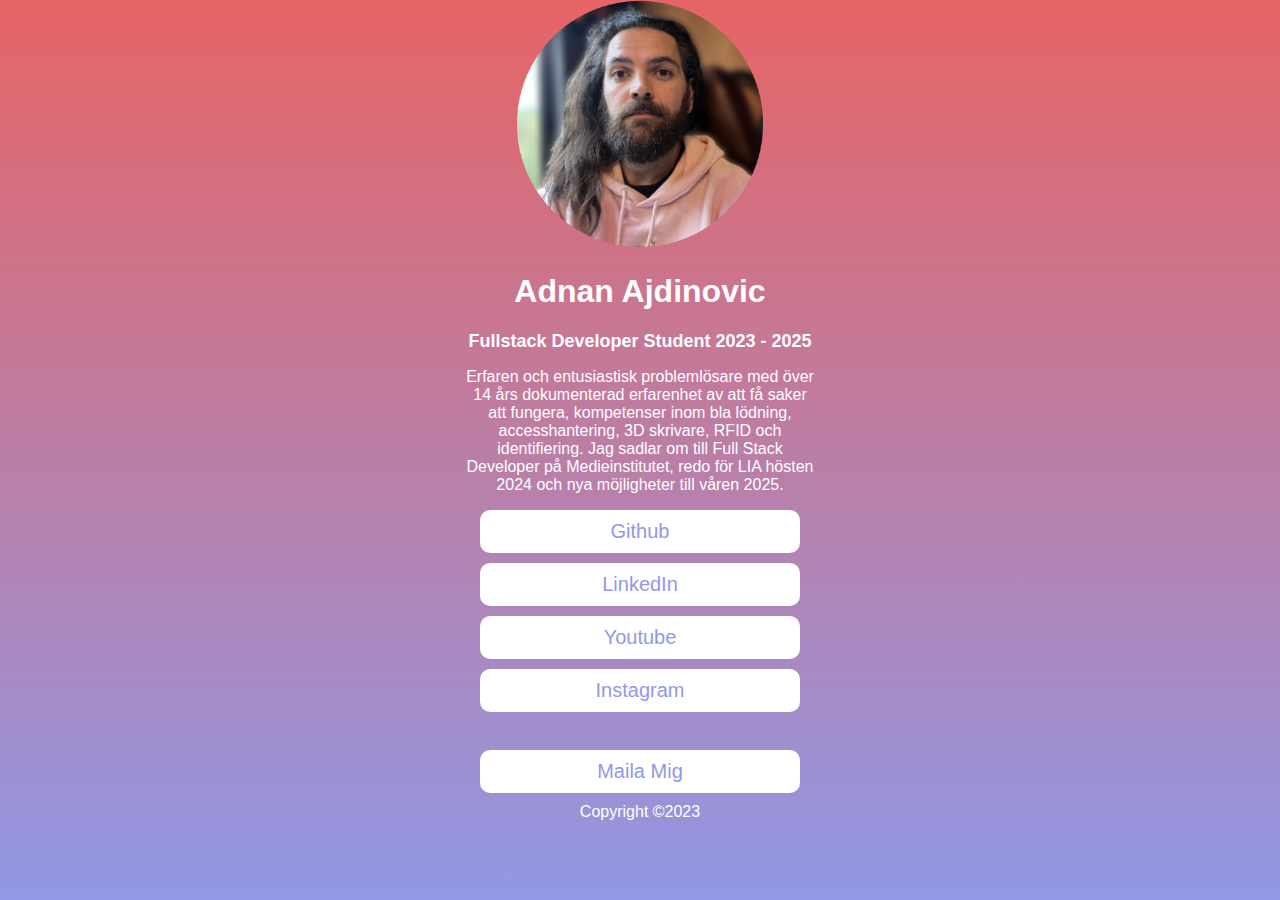
==== adnan.nu/public_html/index.html @ d21ca336 "init" ====
<!DOCTYPE html>
<html lang="en">
  <head>
    <meta charset="UTF-8" />
    <meta name="viewport" content="width=device-width, initial-scale=1.0" />
    <title>Adnan.nu</title>
    <link rel="stylesheet" href="css/main.css" />
  </head>
  <body>
    <div id="container">
      <img src="./pictures/adnan.png" alt="Bild på Adnan" />

      <h1>Adnan Ajdinovic</h1>

      <h2>Fullstack Developer Student 2023 - 2025</h2>
      <p>
        Erfaren och entusiastisk problemlösare med över 14 års dokumenterad
        erfarenhet av att få saker att fungera, kompetenser inom bla lödning,
        accesshantering, 3D skrivare, RFID och identifiering. Jag sadlar om
        till
        Full Stack Developer på Medieinstitutet, redo för LIA hösten 2024 och
        nya möjligheter till våren 2025.
      </p>
      <a target="_blank" href="https://github.com/Dinofix">Github</a>
      <a
        target="_blank"
        href="https://www.linkedin.com/in/adnan-ajdinovic-9432061b6/"
        >LinkedIn</a
      >
      <a target="_blank" href="https://youtube.com/@Dinofix?si=LxvUQmvkl4imWYEj"
        >Youtube</a
      >
      <a
        target="_blank"
        href="https://www.instagram.com/dinofix?igsh=dnJ6dmdiemM2MzJk&utm_source=qr"
        >Instagram</a
      > </br>
      <footer>
        <a href="mailto:hej@adnan.nu" target="_blank">Maila Mig</a>
        Copyright ©2023
      </footer>
    </div>
  </body>
</html>
---- adnan.nu/public_html/css/main.css ----
body {
  font-family: "Trebuchet MS", "Lucida Sans Unicode", "Lucida Grande",
    "Lucida Sans", Arial, sans-serif;
  color: white;
  text-align: center;
  margin: 0;
  background: linear-gradient(#e66465, #9198e5);
}

img {
  width: 250px;
  border-radius: 125px;
}

h2 {
  font-size: 18px;
}

a,
a:hover,
a:focus,
a:active {
  text-decoration: none;
  background-color: white;
  font-size: 20px;
  border-radius: 10px;
  padding: 10px;
  display: block;
  margin: 10px;
  color: #9198e5;
  width: 300px;
  margin-left: auto;
  margin-right: auto;
}

html {
  min-height: 100%;
}

p {
  width: 350px;
  display: block;
  margin-left: auto;
  margin-right: auto;
}
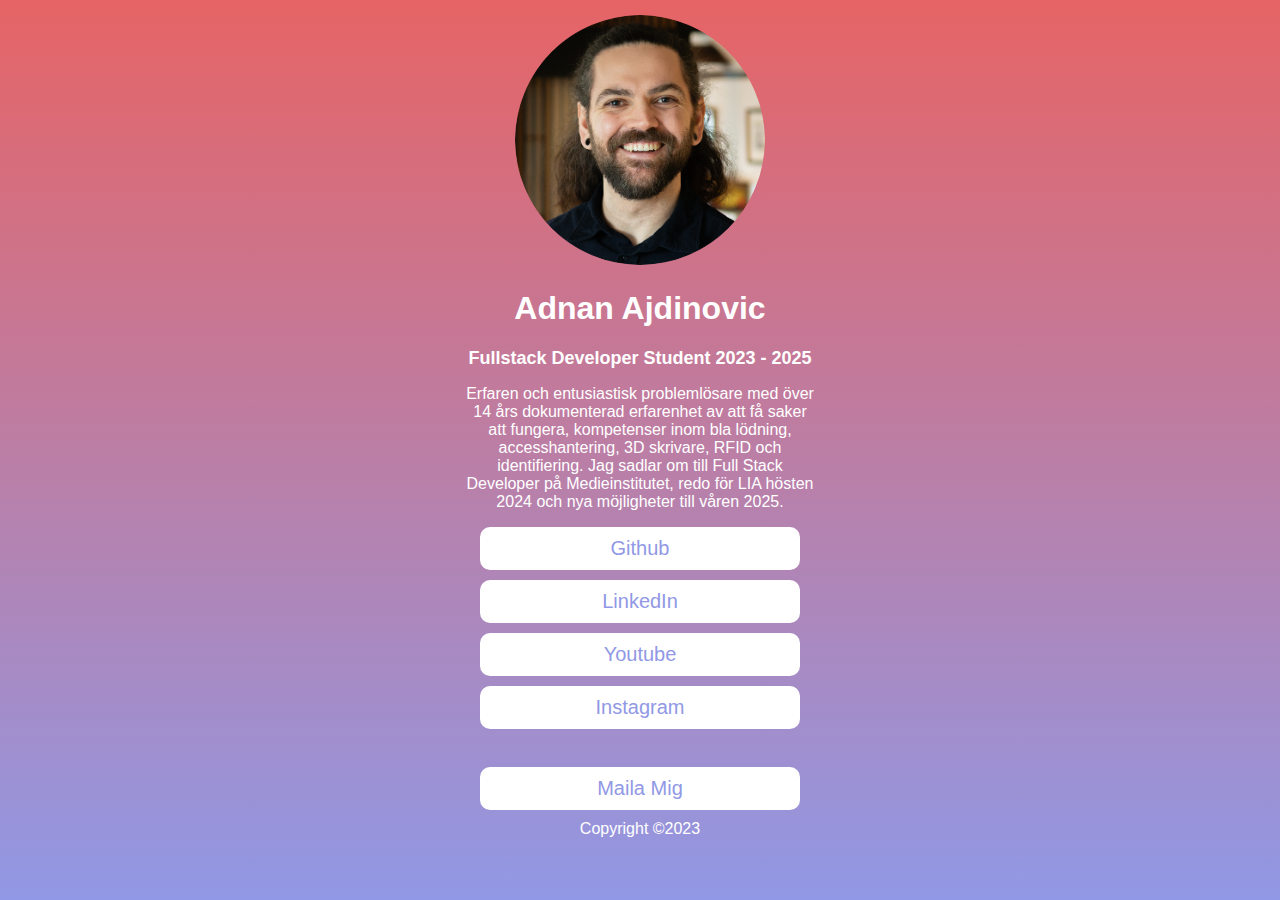
==== commit 57976907: "update" ====
--- a/adnan.nu/public_html/index.html
+++ b/adnan.nu/public_html/index.html
@@ -24,10 +24,10 @@
       <a target="_blank" href="https://github.com/Dinofix">Github</a>
       <a
         target="_blank"
-        href="https://www.linkedin.com/in/adnan-ajdinovic-9432061b6/"
+        href="https://www.linkedin.com/in/adnan-a-9432061b6/"
         >LinkedIn</a
       >
-      <a target="_blank" href="https://youtube.com/@Dinofix?si=LxvUQmvkl4imWYEj"
+      <a target="_blank" href="https://www.youtube.com/@Lurxy"
         >Youtube</a
       >
       <a
--- a/adnan.nu/public_html/css/main.css
+++ b/adnan.nu/public_html/css/main.css
@@ -3,7 +3,7 @@
     "Lucida Sans", Arial, sans-serif;
   color: white;
   text-align: center;
-  margin: 0;
+  margin: 15px;
   background: linear-gradient(#e66465, #9198e5);
 }
 
